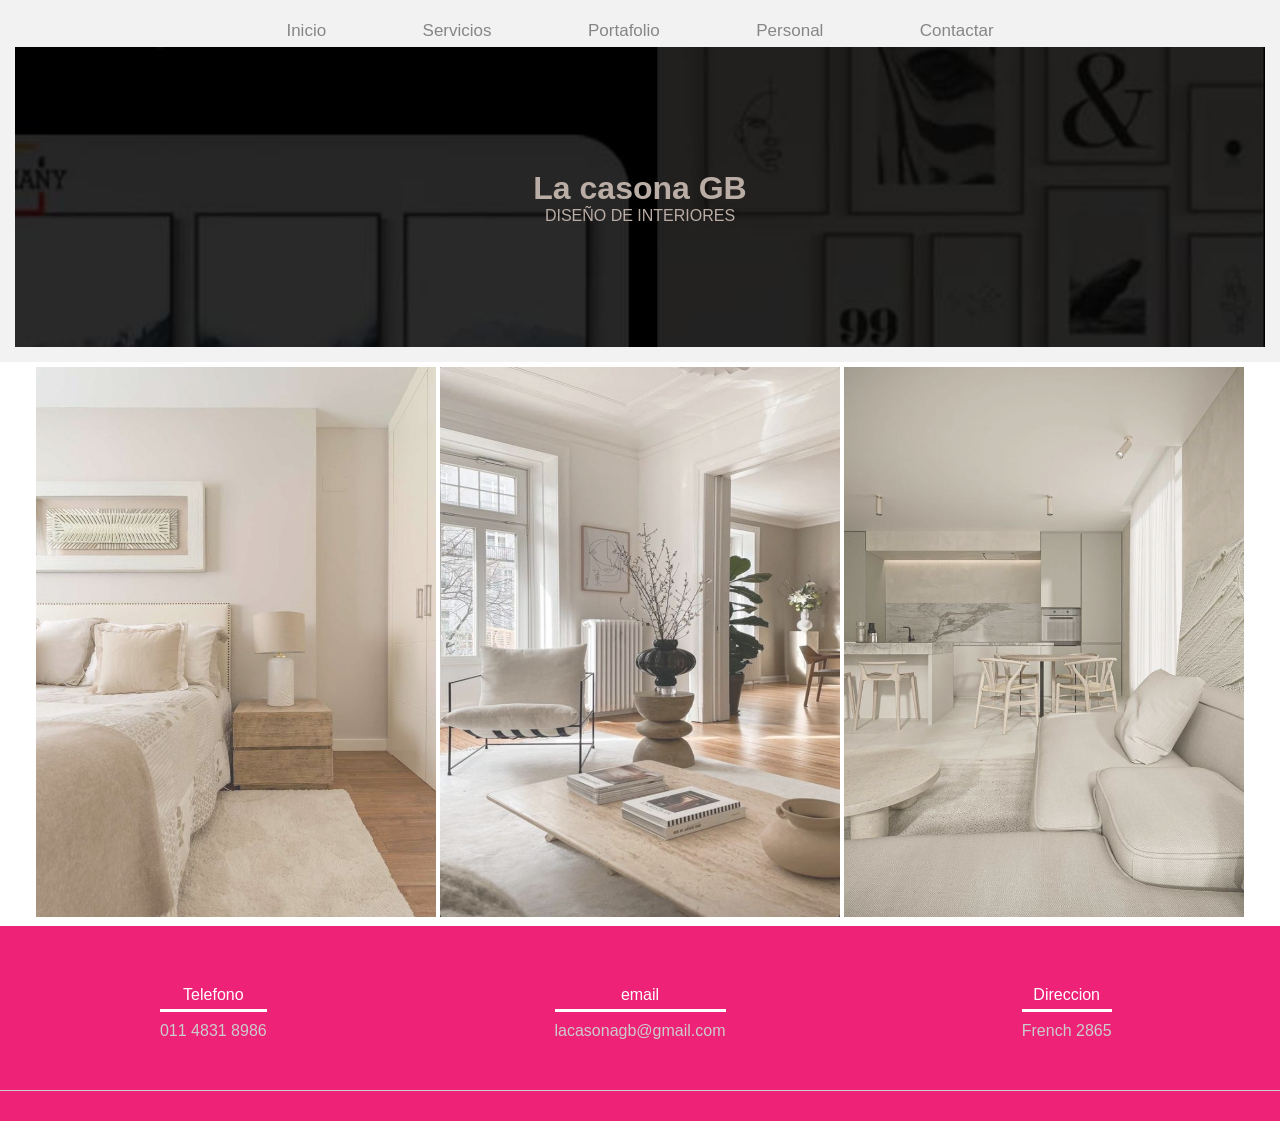
==== index.html @ e3abb158 "first commit" ====
<!DOCTYPE html>
<html lang="en">
<head>
    <meta charset="UTF-8">
    <meta name="viewport" content="width=device-width, initial-scale=1.0">
    <title>Diseño de interiores</title>
    <link rel="stylesheet" href="css/style.css">
</head>
<body>
    <header>
        <nav>
            <ul class="menu">
                <li><a href="../index.html">Inicio</a></li>
                <li><a href="./pages/servicios.html">Servicios</a></li>
                <li><a href="./pages/portafolio.html">Portafolio</a></li>
                <li><a href="./pages/personal.html">Personal</a></li>
                <li><a href="./pages/contactar.html">Contactar</a></li>
            </ul> 
       </nav>


    



       <div class="diseño">

        <h1>La casona GB</h1>
        <p>DISEÑO DE INTERIORES</p>
    </div>
    </header>

    <main>
        
            <div>
                <img class="img6" src="./img/fotoprincipal1.jpg" alt="habitación moderna">
                <img class="img6" src="./img/fotoprincipal2.jpg" alt="estar moderno y luminoso">
                <img class="img6" src="./img/fotoprincipal3.jpg" alt="estar y cocina integrados">
            </div>


    </main>
    <footer>
        <div class="contenedor-footer">
            <div class="contenedor-foo">
                <p class="h4">Telefono</p>
                <p>011 4831 8986</p>
            </div>
        </div>
        <div class="contenedor-footer">
            <div class="contenedor-foo">
                <p class="h4">email</p>
                <p>lacasonagb@gmail.com</p>
            </div>
        </div>
        <div class="contenedor-footer">
            <div class="contenedor-foo">
                <p class="h4">Direccion</p>
                <p>French 2865</p>
            </div>
        </div>
    </footer>
    


<script src="js/main.js"></script>
</body>
</html>
---- css/style.css ----
@charset "UTF-8";
body {
  font-family: Arial, Helvetica, sans-serif;
  background-color: white;
  color: #000;
  flex-direction: row-reverse;
}

header {
  background-color: #f2f2f2;
  padding: 15px;
  list-style: none;
  margin: 0;
  text-align: center;
}

nav li {
  display: inline-block;
  text-decoration: none;
  margin: 0 30px;
  border-radius: 30px;
  padding: 5px 15px;
  text-align: center;
  font-size: 17px;
}
nav li a {
  margin: 1px;
  color: rgb(134, 134, 134);
  text-decoration: none;
  text-align: center;
  display: inline-block;
  transition: 0.4s;
}
nav li a:hover {
  background-color: #9e9e9e;
  color: #616060;
  border-radius: 8px;
}

.diseño {
  background-image: url(../img/menu.jpeg);
  height: 300px;
  background-size: cover;
  display: flex;
  flex-direction: column;
  justify-content: center;
  align-items: center;
  color: #baada5;
}
.diseño .diseño p {
  font-size: 20px;
}
.diseño .diseño p .diseño h1 {
  font-size: 50px;
  padding: 20px 0;
  font-family: Arial, Helvetica, sans-serif;
}
.diseño .diseño p .diseño h1 h1 {
  color: #baada5;
  text-align: center;
  font-size: 45px;
  font-family: Arial, Helvetica, sans-serif;
}

header {
  background-color: #f2f2f2;
  padding: 15px;
  list-style: none;
  margin: 0;
  text-align: center;
}

nav li {
  display: inline-block;
  text-decoration: none;
  margin: 0 30px;
  border-radius: 30px;
  padding: 5px 15px;
  text-align: center;
  font-size: 17px;
}
nav li a {
  margin: 1px;
  color: rgb(134, 134, 134);
  text-decoration: none;
  text-align: center;
  display: inline-block;
  transition: 0.4s;
}
nav li a:hover {
  background-color: #9e9e9e;
  color: #616060;
  border-radius: 8px;
}

.diseño1 {
  background-image: url(../img/menu.jpeg);
  height: 200px;
  background-size: cover;
  display: flex;
  flex-direction: column;
  justify-content: center;
  align-items: center;
  color: white;
}
.diseño1 h1 {
  color: #baada5;
  text-align: center;
  font-size: 45px;
  font-family: Cambria, Cochin, Georgia, Times, "Times New Roman", serif;
}

main {
  display: flex;
  flex-wrap: wrap;
  justify-content: space-evenly;
}
main div {
  margin: 5px;
  display: inline-block;
  text-align: center;
}
main div .img6 {
  width: 400px;
  height: 550px;
  min-height: 400px;
  opacity: 0.8;
}
main div .img6:hover {
  opacity: 1;
  border: #f2f2f2;
}

.container {
  display: grid;
  grid-template-columns: 0.5fr 2fr 0.5fr;
  grid-template-rows: 0.4fr 2.1fr 0.5fr;
  gap: 0px 0px;
  grid-auto-flow: row;
  grid-template-areas: "main empty empty" "main empty empty" "main empty empty";
}
.container main {
  grid-area: main;
  display: flex;
  flex-wrap: wrap;
  justify-content: space-evenly;
}
.container main ul {
  margin-top: 60px;
  text-align: left;
  padding: 15px;
  background: #f2f2f2;
}
.container main ul li {
  font-family: Arial, Helvetica, sans-serif;
  font-weight: 600px;
  padding: 15px;
  text-align: center;
}
.container .aside1 {
  grid-area: empty;
  width: 100%;
  height: 100vh;
  display: flex;
  justify-content: center;
  align-items: center;
  font-family: sans-serif;
}
.container .aside1 .container1 {
  width: 100%;
  display: flex;
  max-width: 1100px;
}
.container .aside1 .container1 .card {
  width: 100%;
  margin: 20px;
  border-radius: 6px;
  overflow: hidden;
  background: #f2f2f2;
  box-shadow: #f2f2f2;
  cursor: default;
  transition: all 400ms ease;
}
.container .aside1 .container1 .card .img99 {
  width: 350px;
  height: 450px;
  margin-bottom: 15px;
  margin: 10px;
}
.container .aside1 .container1 .card:hover {
  box-shadow: 5px 5px 20px;
  transform: translate(-3%);
  color: #747474;
}
.container .card .contenido {
  padding: 15px;
  text-align: center;
}
.container .card .contenido a {
  text-decoration: none;
  display: inline-block;
  padding: 10px;
  margin-top: 10px;
  color: #605a5a;
  border: 1px solid #605a5a;
  border-radius: 4px;
  transition: all 400ms ease;
}
.container .card .contenido p {
  font-weight: 100;
  margin-bottom: 15px;
  font-size: 25px;
  font-weight: 600;
  font-family: Georgia, "Times New Roman", Times, serif;
  color: #b2a7a0;
}

main {
  display: flex;
  flex-wrap: wrap;
  justify-content: space-evenly;
}
main .galeria {
  margin: 5px;
  display: inline-block;
  text-align: center;
}
main .galeria .img6 {
  width: 400px;
  min-height: 400px;
  opacity: 0.8;
}
main .galeria .img6:hover {
  opacity: 1;
  border: #f2f2f2;
}

.container2 {
  display: flex;
  height: 750px;
  width: 1000px;
  box-shadow: 0 0 20px rgba(201, 199, 203, 0.5);
  margin: auto;
  margin-top: 80px;
  border-radius: 25px;
}
.container2 .form {
  padding: 30px 30px;
  width: 50%;
  display: flex;
  flex-direction: column;
}
.container2 .form h2 {
  font-size: 45px;
  color: #baada5;
  font-weight: 600;
  margin-bottom: 25px;
}
.container2 .form label {
  font-size: 15px;
  color: #565656;
  margin-bottom: 15px;
}
.container2 .form .box {
  border: 0;
  background-color: #f2f2f2;
  padding: 15px;
  border-radius: 25px;
  margin-bottom: 25px;
  outline: none;
  margin: 10px 0;
}
.container2 .form .submit {
  background-color: #f2f2f2;
  padding: 15px;
  color: #000;
  font-size: 16px;
  border-radius: 25px;
  width: 250px;
  margin-top: 25px;
  box-shadow: 0 0 20px rgba(201, 199, 203, 0.5);
}
.container2 .info {
  padding: 50px;
}
.container2 .info .img-1 {
  width: 190px;
  margin-bottom: 75px;
}
.container2 .location {
  display: flex;
  flex-direction: column;
  margin-bottom: 50px;
}
.container2 .location .icon {
  display: flex;
  margin-bottom: 31px;
}
.container2 .location .icon img {
  width: 30px;
  margin-right: 20px;
}
.container2 .location .icon img p {
  font-size: 14px;
  color: #565656;
}
.container2 .social {
  display: flex;
}
.container2 .social img {
  width: 60px;
  height: 40;
  margin-right: 35px;
  opacity: 0.8;
}
.container2 .social img:hover {
  opacity: 1;
  border: #f2f2f2;
}

.contenedor-s {
  padding: 60px 0;
  width: 90%;
  max-width: 1000px;
  margin: auto;
  background: #f2f2f2;
}
.contenedor-s .galerias {
  display: flex;
  justify-content: center;
}
.contenedor-s .galerias .imagens {
  margin-bottom: 10px;
  overflow: hidden;
  position: relative;
  cursor: pointer;
  box-shadow: 0 0 6px 0 rgba(0, 0, 0, 0.5);
}
.contenedor-s .galerias img {
  width: 350px;
  height: 450px;
  display: flex;
  justify-content: center;
}
.contenedor-s .galerias .hovergaleria {
  position: absolute;
  width: 100%;
  height: 100%;
  top: 0;
  transform: scale(0);
  background: hsla(273, 14%, 48%, 0.7);
  transition: transform 0.5s;
  display: flex;
  justify-content: center;
  align-items: center;
  flex-direction: column;
}
.contenedor-s .galerias .hovergaleria .hovergaleria p {
  color: #fff;
  font-size: 30px;
  padding: 15px;
  display: none;
  font-family: Arial, Helvetica, sans-serif;
}
.contenedor-s .galerias .hovergaleria:hover {
  color: hsla(273, 14%, 48%, 0.7);
  transform: scale(1);
  display: inline;
}

footer {
  background: #e27;
  padding: 60px 0 30px 0;
  margin: auto;
  overflow: hidden;
  display: flex;
}
footer .contenedor-footer {
  display: flex;
  width: 90%;
  justify-content: space-evenly;
  margin: auto;
  padding-bottom: 50px;
  border-bottom: 1px solid #ccc;
}
footer .contenedor-footer .contenedor-foo {
  text-align: center;
}
footer .contenedor-footer .contenedor-foo .contenedor-foo .h4 {
  color: #fff;
  border-bottom: 3px solid;
  padding-bottom: 5px;
  margin-bottom: 10px;
}
footer .contenedor-footer .contenedor-foo .contenedor-foo .h4 .contenedor-foo p {
  color: #ccc;
}

.footer2 {
  grid-area: footer;
  background: #e27;
  padding: 60px 0 30px 0;
  margin: auto;
  overflow: hidden;
  display: flex;
}

.contenedor-footer {
  display: flex;
  width: 90%;
  justify-content: space-evenly;
  margin: auto;
  padding-bottom: 50px;
  border-bottom: 1px solid #ccc;
}

.contenedor-foo {
  text-align: center;
}

.contenedor-foo .h4 {
  color: #fff;
  border-bottom: 3px solid;
  padding-bottom: 5px;
  margin-bottom: 10px;
}

.contenedor-foo p {
  color: #ccc;
}

@media screen and (max-width: 767px) {
  header {
    padding: 10px;
  }
  .menu {
    display: flex;
    flex-direction: column;
  }
  .menu li {
    margin-bottom: 10px;
  }
  .diseño1 {
    text-align: center;
    margin-bottom: 20px;
  }
  main {
    padding: 10px;
  }
  .img6 {
    max-width: 100%;
    height: auto;
    margin: 5px;
  }
  footer {
    text-align: center;
  }
  .contenedor-footer {
    display: block;
    margin-bottom: 10px;
  }
}
@media screen and (max-width: 767px) {
  header {
    padding: 10px;
  }
  .menu {
    display: flex;
    flex-direction: column;
  }
  .menu li {
    margin-bottom: 10px;
  }
  .diseño1 {
    text-align: center;
    margin-bottom: 20px;
  }
  main {
    padding: 10px;
  }
  ul {
    text-align: center;
  }
  .aside1 {
    padding: 10px;
  }
  .container {
    flex-wrap: wrap;
  }
  .card {
    flex: 0 0 100%;
    max-width: 100%;
  }
  .img99 {
    max-width: 100%;
  }
  footer {
    text-align: center;
  }
  .contenedor-footer {
    display: block;
    margin-bottom: 10px;
  }
}
@media screen and (max-width: 767px) {
  header {
    padding: 10px;
  }
  .menu {
    display: flex;
    flex-direction: column;
  }
  .menu li {
    margin-bottom: 10px;
  }
  .diseño1 {
    text-align: center;
    margin-bottom: 20px;
  }

  


  footer {
    text-align: center;
  }
  .contenedor-footer {
    display: block;
    margin-bottom: 10px;
  }
}
@media screen and (max-width: 767px) {
  header {
    padding: 10px;
  }
  .menu {
    display: flex;
    flex-direction: column;
  }
  .menu li {
    margin-bottom: 10px;
  }
  .main4 {
    padding: 20px;
  }
  .container2 {
    display: flex;
    flex-direction: column;
    align-items: center;
  }
  .form {
    width: 100%;
  }
  .form h2 {
    font-size: 18px;
  }
  .box .submit {
    width: 100%;
    margin-bottom: 10px;
  }
  .img-1 {
    width: 100px;
    height: 100px;
  }
  .location {
    display: flex;
    flex-direction: column;
    align-items: center;
    margin-top: 10px;
  }
  .icon {
    display: flex;
    align-items: center;
    margin-bottom: 5px;
  }
  .social {
    display: flex;
    justify-content: center;
    margin-top: 10px;
  }
  .social img {
    width: 30px;
    height: 30px;
    margin-right: 5px;
  }
  footer {
    padding: 10px;
    text-align: center;
  }
}
@media screen and (max-width: 767px) {
  header {
    padding: 10px;
  }
  .menu {
    display: flex;
    flex-direction: column;
  }
  .menu li {
    margin-bottom: 10px;
  }
  .diseño1 {
    text-align: center;
    margin-bottom: 20px;
  }
  main {
    padding: 10px;
  }
  .galeria {
    display: grid;
    grid-template-columns: repeat(2, 1fr);
    gap: 10px;
  }
  .img6 {
    width: 100%;
    height: auto;
  }
  footer {
    padding: 10px;
    text-align: center;
  }
}
.body0 {
  display: flex;
  align-items: center;
  justify-content: space-between;
  min-height: 77vh;
}

.card4 {
  position: relative;
  width: 300px;
  height: 350px;
}

.card4 .face {
  position: absolute;
  width: 30vh;
  height: 55vh;
  backface-visibility: hidden;
  border-radius: 10px;
  overflow: hidden;
  transition: .5s;
}

.card4 .front {
  transform: perspective(600px) rotateY(0deg);
  box-shadow: 0 5px 10px #000;
}

.card4 .front img {
  width: 100%;
  height: 100%;
  object-fit: cover;
}

.card4 .back {
  transform: perspective(600px) rotateY(180deg);
  background: #baada5;
  padding: 15px;
  color: #f3f3f3;
  display: flex;
  flex-direction: column;
  justify-content: space-between;
  text-align: center;
  box-shadow: 0 5px 10px #000;
}

.card4 .back .link {
  border-top: solid 1px #f3f3f3;
  height: 50px;
  line-height: 50px;
}

.card4 .back .link a {
  color: #f3f3f3;
}

.card4 .back h3 {
  font-size: 30px;
  margin-top: 20px;
  letter-spacing: 2px;
}

.card4 .back p {
  letter-spacing: 1px;
}

.card4:hover .front {
  transform: perspective(600px) rotateY(180deg);
}

.card4:hover .back {
  transform: perspective(600px) rotateY(360deg);
}

* {
  margin: 0;
  padding: 0;
  box-sizing: border-box;
}/*# sourceMappingURL=estilo.css.map */
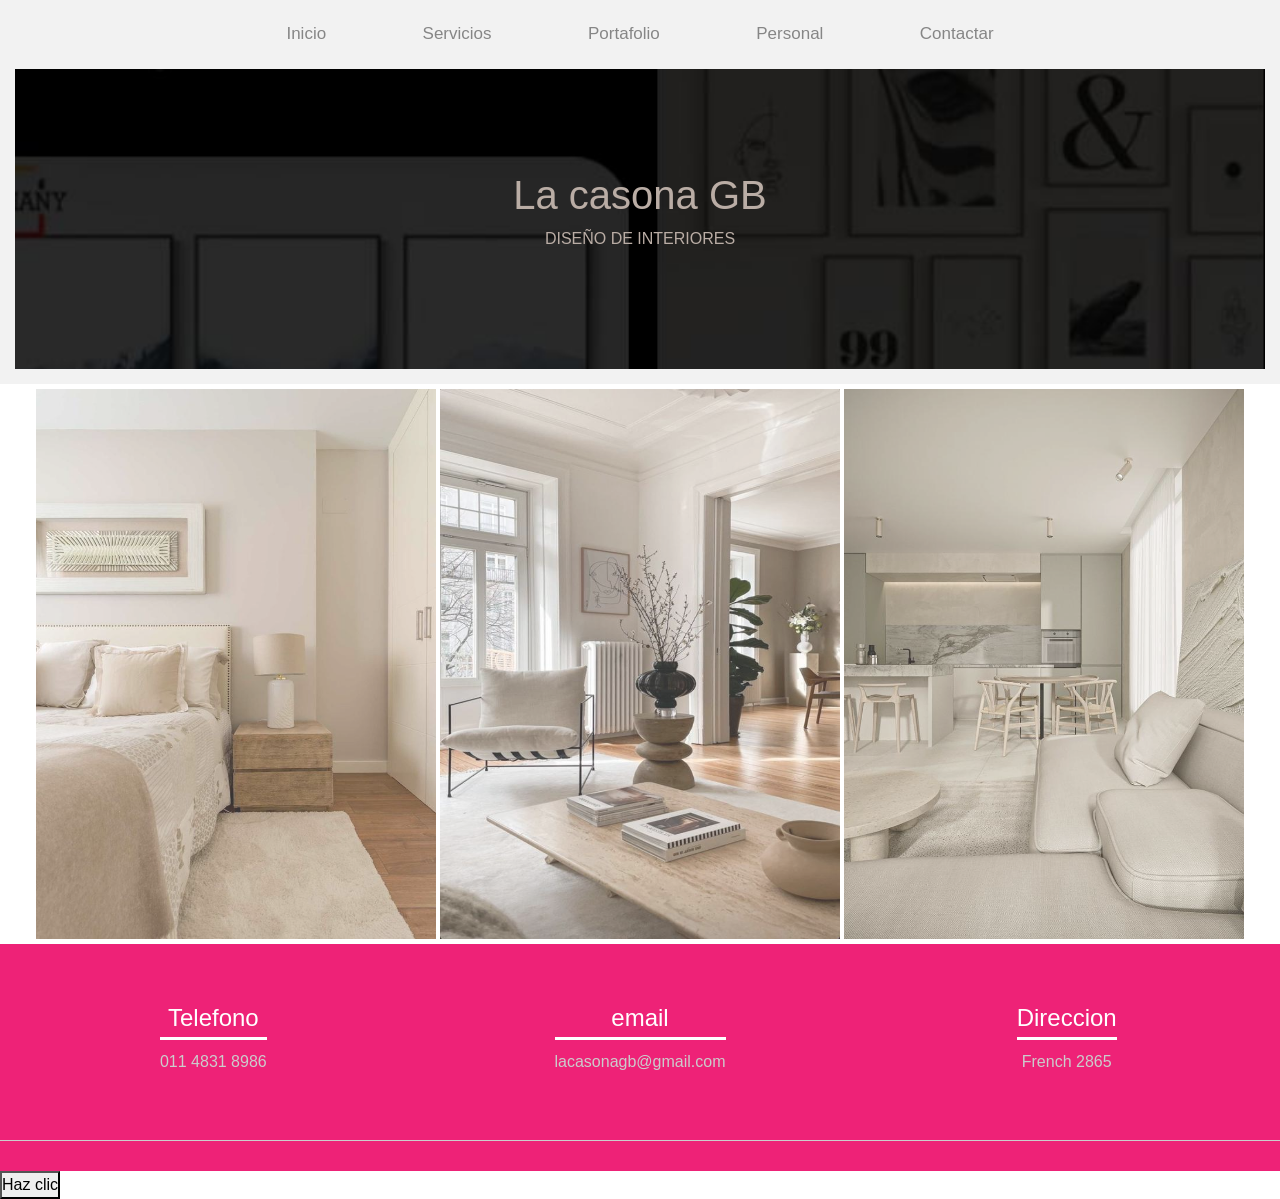
==== commit e1e29434: "first commit" ====
--- a/index.html
+++ b/index.html
@@ -1,6 +1,10 @@
 <!DOCTYPE html>
-<html lang="en">
+<html lang="es">
 <head>
+
+    <link rel="stylesheet" href="https://maxcdn.bootstrapcdn.com/bootstrap/4.5.2/css/bootstrap.min.css">
+    <script src="https://code.jquery.com/jquery-3.6.0.min.js"></script>
+    <script src="https://maxcdn.bootstrapcdn.com/bootstrap/4.5.2/js/bootstrap.min.js"></script>
     <meta charset="UTF-8">
     <meta name="viewport" content="width=device-width, initial-scale=1.0">
     <title>Diseño de interiores</title>
@@ -33,9 +37,9 @@
     <main>
         
             <div>
-                <img class="img6" src="./img/fotoprincipal1.jpg" alt="habitación moderna">
-                <img class="img6" src="./img/fotoprincipal2.jpg" alt="estar moderno y luminoso">
-                <img class="img6" src="./img/fotoprincipal3.jpg" alt="estar y cocina integrados">
+                <img class="img6" id="imagen1" src="./img/fotoprincipal1.jpg" alt="imagen cargada de forma asíncrona">
+                <img class="img6" id="imagen2" src="./img/fotoprincipal2.jpg" alt="imagen cargada de forma asíncrona">
+                <img class="img6" id="imagen3" src="./img/fotoprincipal3.jpg" alt="imagen cargada de forma asíncrona">
             </div>
 
 
@@ -60,9 +64,11 @@
             </div>
         </div>
     </footer>
-    
+    <button id="mi-boton">Haz clic</button>
+
 
 
 <script src="js/main.js"></script>
+   
 </body>
-</html>+</html>
